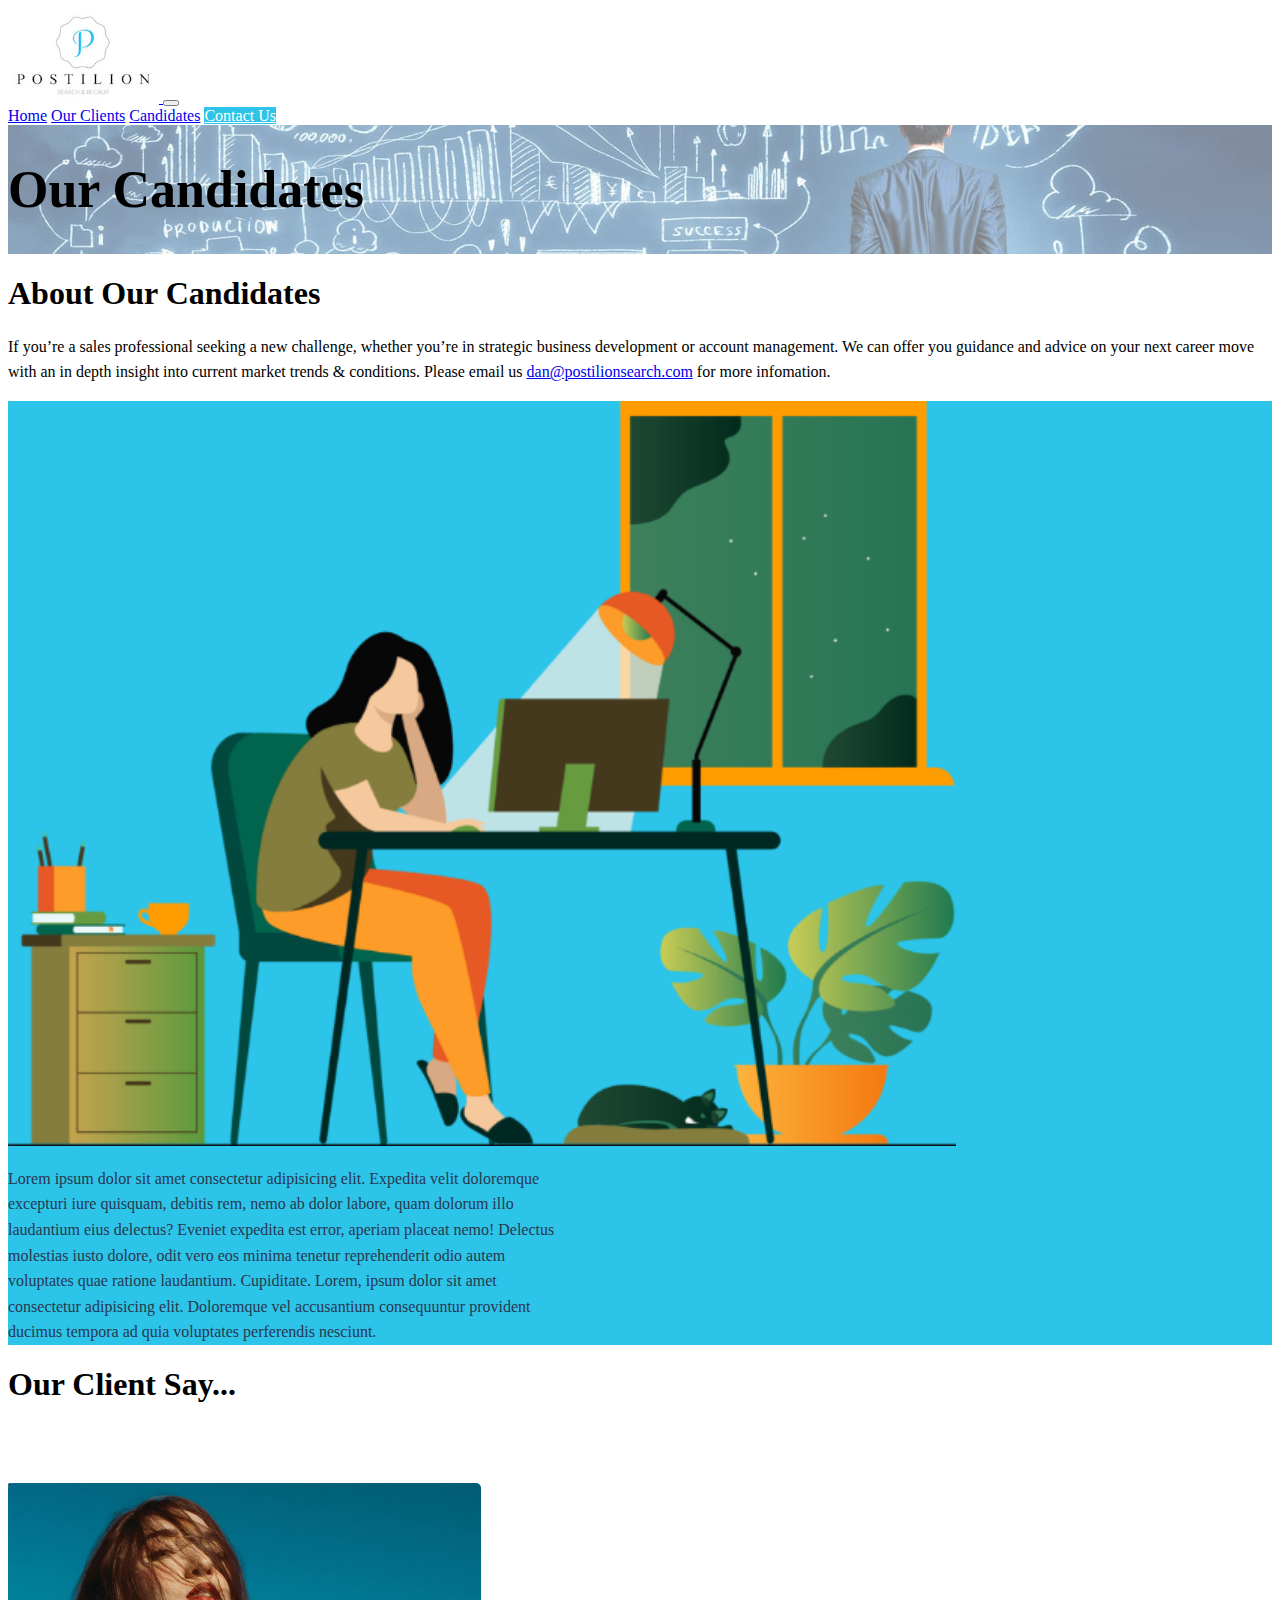
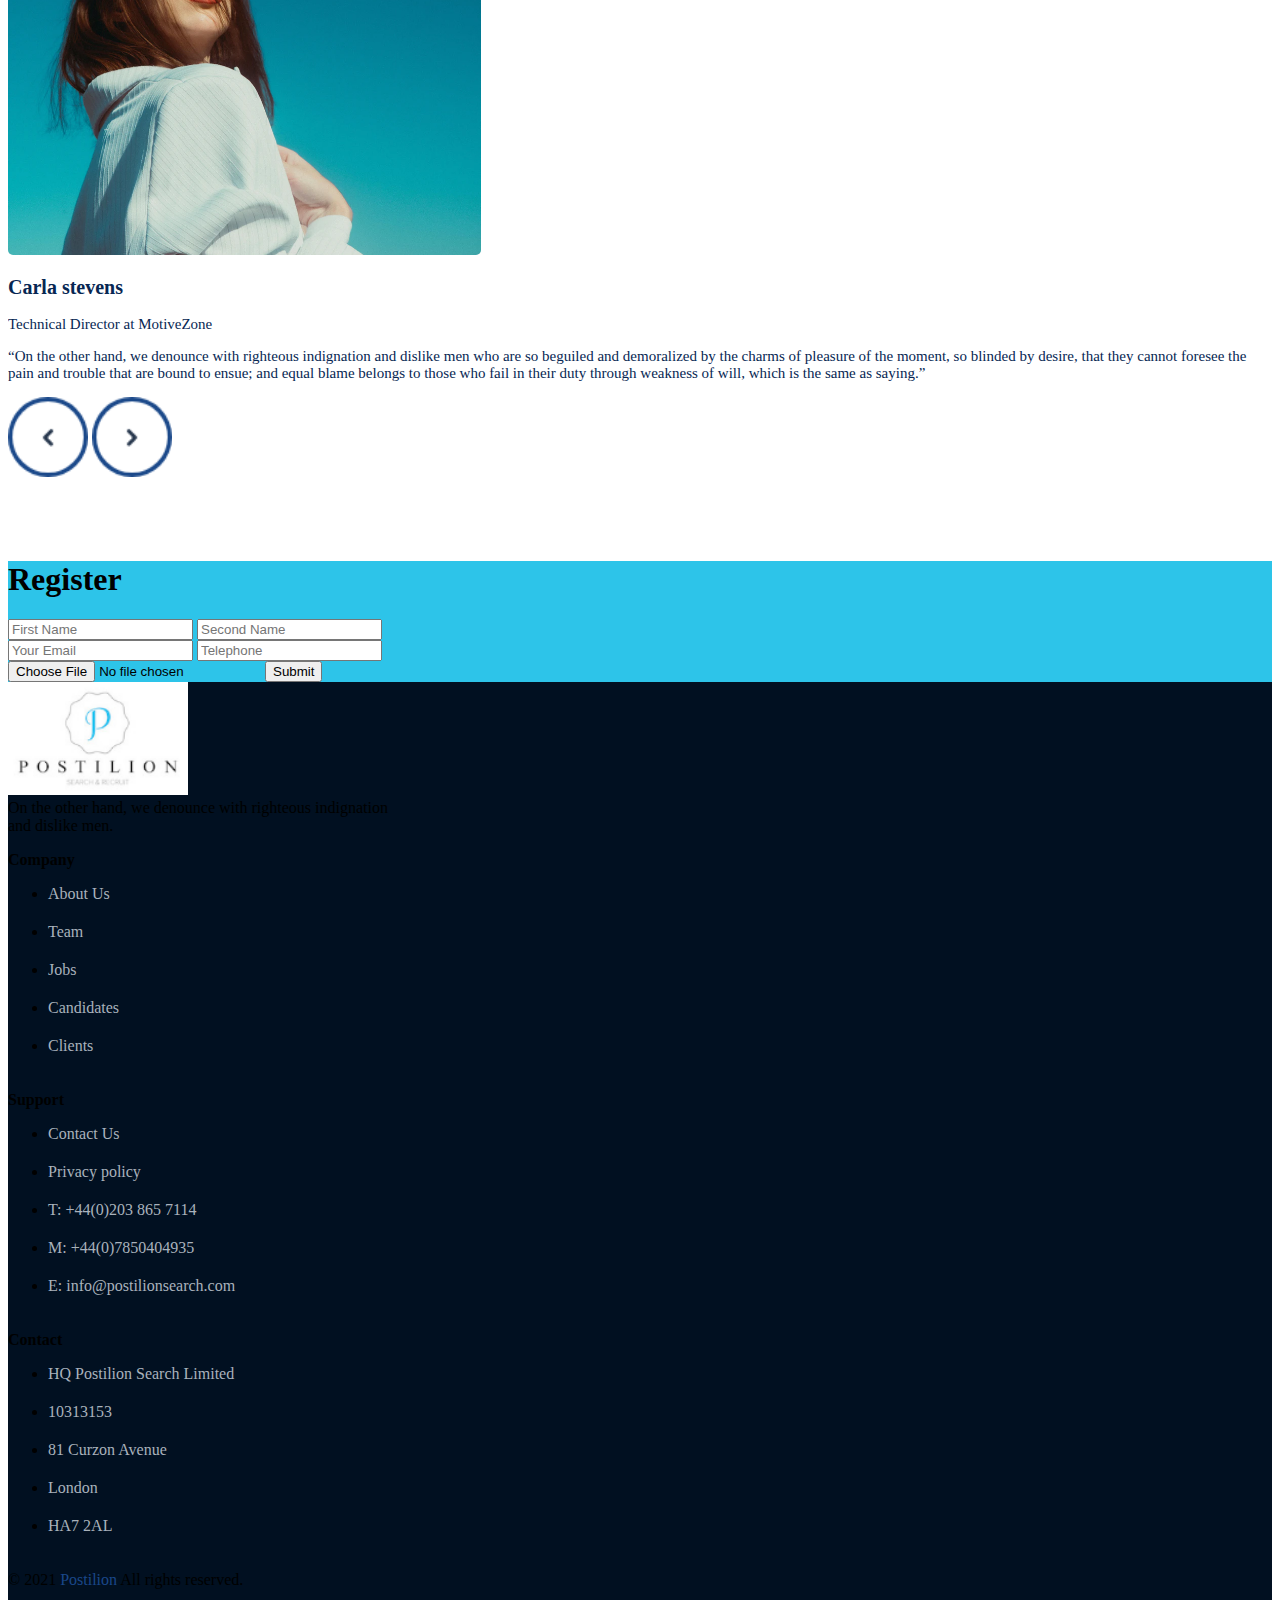
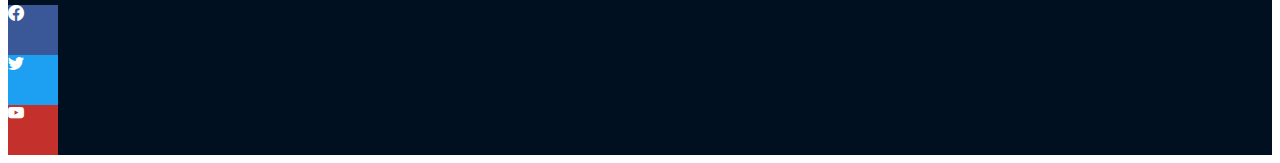
==== candidates.html @ 44a806d3 "Completed the Candidates page and fixed the menu active link bug" ====
<!DOCTYPE html>
<html lang="en">
  <head>
    <meta charset="UTF-8" />
    <meta http-equiv="X-UA-Compatible" content="IE=edge" />
    <meta name="viewport" content="width=device-width, initial-scale=1.0" />
    <link
      href="https://cdn.jsdelivr.net/npm/bootstrap@5.0.2/dist/css/bootstrap.min.css"
      rel="stylesheet"
      integrity="sha384-EVSTQN3/azprG1Anm3QDgpJLIm9Nao0Yz1ztcQTwFspd3yD65VohhpuuCOmLASjC"
      crossorigin="anonymous"
    />
    <link rel="stylesheet" href="style.css" />
    <link
      rel="stylesheet"
      href="https://cdn.jsdelivr.net/npm/bootstrap-icons@1.7.2/font/bootstrap-icons.css"
    />
    <title>Home</title>
  </head>
  <body>
    <!-- Intro Banner and Navigation -->
    <main>
      <div class="container">
        <nav class="navbar navbar-expand-lg navbar-light">
          <div class="container-fluid d-flex justify-content-between">
            <a class="navbar-brand" href="index.html">
              <img
                src="./assets/images/logo.png"
                alt=""
                class="img-fluid img"
              />
            </a>
            <button
              class="navbar-toggler"
              type="button"
              data-bs-toggle="collapse"
              data-bs-target="#navbarNavAltMarkup"
              aria-controls="navbarNavAltMarkup"
              aria-expanded="false"
              aria-label="Toggle navigation"
            >
              <span class="navbar-toggler-icon"></span>
            </button>
            <div
              class="collapse navbar-collapse justify-content-end"
              id="navbarNavAltMarkup"
            >
              <div class="navbar-nav">
                <a class="nav-link mx-2" aria-current="page" href="#"
                  >Home</a
                >
                <a class="nav-link mx-2" href="clients.html">Our Clients</a>
                <a class="nav-link mx-2 active" href="candidates.html">Candidates</a>
                <!-- <a class="nav-link mx-2" href="#">Meets the Team</a> -->
                <!-- <a class="nav-link mx-2" href="#">Latest Jobs</a> -->
                <a class="nav-link mx-2 btn btn-primary" href="#">Contact Us</a>
              </div>
            </div>
          </div>
        </nav>
      </div>
      <div
        style="
          background: url('./assets/images/Business_plan.jpg') no-repeat,
            rgba(255, 255, 255, 0.5);
          width: 100% !important;
          overflow: hidden !important;
          background-position: 25% 45%;
          background-blend-mode: overlay;
          background-size: cover;
        "
      >
        <div class="container">
          <div class="row">
            <div class="col-lg-6 py-5 my-lg-5">
              <h1 class="py-5 mt-5" style="font-weight: 600; font-size: 52px">
                Our Candidates
              </h1>
            </div>
            <div class="col-lg-6"></div>
          </div>
        </div>
      </div>
    </main>

    <section>
      <div class="container">
        <div class="py-lg-5 py-md-4 text-center my-5 mx-2">
          <h1 class="mb-lg-5 mb-md-5">About Our Candidates</h1>
          <p style="line-height: 1.6">
            If you’re a sales professional seeking a new challenge, whether you’re in strategic business development or account management. We can offer you guidance and advice on your next career move with an in depth insight into current market trends & conditions. Please email us <a href="mailto:dan@postilionsearch.com">dan@postilionsearch.com</a> for more infomation.
          </p>
        </div>
      </div>
    </section>

    <section class="py-5 bg-primary">
      <div
        class="
          container
          py-5
          row
          justify-content-between
          align-items-center
          mx-auto
        "
      >
        <div class="col-lg-6">
          <img
            src="./assets/images/Banner 2.png"
            alt=""
            class="img-fluid img"
            style="width: 75%"
          />
        </div>
        <div class="col-lg-6 mt-5" style="color: #28384e; max-width: 550px">
          <p class="mb-5" style="line-height: 1.6">
            Lorem ipsum dolor sit amet consectetur adipisicing elit. Expedita velit doloremque excepturi iure quisquam, debitis rem, nemo ab dolor labore, quam dolorum illo laudantium eius delectus? Eveniet expedita est error, aperiam placeat nemo! Delectus molestias iusto dolore, odit vero eos minima tenetur reprehenderit odio autem voluptates quae ratione laudantium. Cupiditate. Lorem, ipsum dolor sit amet consectetur adipisicing elit. Doloremque vel accusantium consequuntur provident ducimus tempora ad quia voluptates perferendis nesciunt.
          </p>
        </div>
      </div>
    </section>

    <!-- Testimonial -->
    <section class="py-3">
      <h1 class="text-center pt-5" style="font-weight: 600">
        Our Client Say...
      </h1>
      <div
        class="container row justify-content-center mx-auto"
        style="margin-top: 80px; overflow: hidden; margin-bottom: 80px"
      >
        <div class="col-lg-6 row justify-content-end">
          <div class="parent-image-stack">
            <img
              src="./assets/images/Group 33.png"
              alt=""
              class="parent-image_bottom img img-fluid"
            />
            <img
              src="./assets/images/Image.png"
              alt=""
              class="parent-image_top img img-fluid"
            />
          </div>
        </div>
        <div
          class="col-lg-6 align-items-center row px-5 mt-md-5"
          style="color: #072753"
        >
          <div class="">
            <h2 style="font-size: 20px" class="mb-3">Carla stevens</h2>
            <p style="font-size: 15px" class="mb-3">
              Technical Director at MotiveZone
            </p>
            <p style="font-size: 15px" class="mb-3">
              “On the other hand, we denounce with righteous indignation and
              dislike men who are so beguiled and demoralized by the charms of
              pleasure of the moment, so blinded by desire, that they cannot
              foresee the pain and trouble that are bound to ensue; and equal
              blame belongs to those who fail in their duty through weakness of
              will, which is the same as saying.”
            </p>
            <div
              class="
                row
                justify-content-md-center justify-content-lg-start
                mt-md-4
              "
            >
              <img src="./assets/images/Left.png" alt="" style="width: 80px" />
              <img src="./assets/images/Right.png" alt="" style="width: 80px" />
            </div>
          </div>
        </div>
      </div>
    </section>

    <section class="py-5 bg-primary text-center">
      <h1 class="mb-4" style="font-weight: 600">Register</h1>
      <div style="max-width: 400px" class="mx-auto">
        <form>
          <input
            type="text"
            class="form-control mb-3"
            placeholder="First Name"
          />
          <input
            type="text"
            class="form-control mb-3"
            placeholder="Second Name"
          />
          <input
            type="text"
            class="form-control mb-3"
            placeholder="Your Email"
          />
          <input
            type="text"
            class="form-control mb-3"
            placeholder="Telephone"
          />
            <input 
            type="file" 
            class="form-control mb-3"
            />

          <button type="button" class="btn btn-dark">Submit</button>
        </form>
      </div>
    </section>
  </body>

  <footer style="background-color: #011021" class="py-5">
    <div class="container row mx-auto">
      <div class="col-lg-4">
        <img src="./assets/images/logo.png" alt="" width="180px" />
        <div class="text-white mt-5" style="max-width: 400px">
          On the other hand, we denounce with righteous indignation and dislike
          men.
        </div>
      </div>
      <div class="col-lg-2 mt-4 text-white">
        <p style="font-weight: bold" class="mb-4">Company</p>
        <ul class="list-unstyled">
          <li>
            <a href="#" class="footerLinks">About Us</a>
          </li>
          <li><a href="#" class="footerLinks">Team</a></li>
          <li><a href="#" class="footerLinks">Jobs</a></li>
          <li><a href="#" class="footerLinks">Candidates</a></li>
          <li><a href="#" class="footerLinks">Clients</a></li>
        </ul>
      </div>
      <div class="col-lg-3 mt-4 text-white">
        <p style="font-weight: bold" class="mb-4">Support</p>
        <ul class="list-unstyled">
          <li>
            <a href="#" class="footerLinks">Contact Us</a>
          </li>
          <li><a href="#" class="footerLinks">Privacy policy</a></li>
          <li><a href="#" class="footerLinks">T: +44(0)203 865 7114</a></li>
          <li><a href="#" class="footerLinks">M: +44(0)7850404935</a></li>
          <li>
            <a href="#" class="footerLinks">E: info@postilionsearch.com</a>
          </li>
        </ul>
      </div>
      <div class="col-lg-3 mt-4 text-white">
        <p style="font-weight: bold" class="mb-4">Contact</p>
        <ul class="list-unstyled">
          <li>
            <a href="#" class="footerLinks">HQ Postilion Search Limited</a>
          </li>
          <li><a href="#" class="footerLinks">10313153</a></li>
          <li><a href="#" class="footerLinks">81 Curzon Avenue</a></li>
          <li><a href="#" class="footerLinks">London</a></li>
          <li><a href="#" class="footerLinks">HA7 2AL</a></li>
        </ul>
      </div>
    </div>
    <div class="container row mx-auto align-items-center">
      <div class="col-md-6">
        <p class="text-white">
          © 2021 <span style="color: #1a4789">Postilion</span> All rights
          reserved.
        </p>
      </div>
      <div class="col-md-6">
        <div class="row justify-content-end">
          <div
            class="
              d-inline-block d-flex
              justify-content-center
              align-items-center
              rounded-circle
              mx-1
            "
            style="height: 50px; width: 50px; background-color: #3a5897"
          >
            <i class="bi bi-facebook" style="color: white"></i>
          </div>
          <div
            class="
              d-inline-block d-flex
              justify-content-center
              align-items-center
              rounded-circle
              mx-1
            "
            style="height: 50px; width: 50px; background-color: #1da0f1"
          >
            <i class="bi bi-twitter" style="color: white"></i>
          </div>
          <div
            class="
              d-inline-block d-flex
              justify-content-center
              align-items-center
              rounded-circle
              mx-1
            "
            style="height: 50px; width: 50px; background-color: #c4302b"
          >
            <i class="bi bi-youtube" style="color: white"></i>
          </div>
        </div>
      </div>
    </div>
  </footer>
</html>
---- style.css ----
.btn-primary {
  background-color: #2dc4e9 !important;
  color: #fff !important;
  outline: #2dc4e9 !important;
  border-color: #2dc4e9 !important;
}

.btn-primary:hover,
.btn-primary:focus,
.btn-primary.active {
  background-color: #249cba !important;
  outline: #249cba !important;
  border-color: #249cba !important;
}

.bg-primary {
  background-color: #2dc4e9 !important;
}

.btn-secondary-outline {
  border-color: #28384e !important;
  color: #28384e !important;
}

.btn-secondary-outline:hover,
.btn-secondary-outline:active,
.btn-secondary-outline:focus {
  background-color: #28384e !important;
  color: white !important;
}

.parent-image-stack {
  position: relative;
  width: 473px;
}
.parent-image_bottom {
  position: absolute;
  top: -40px;
  left: -30px;
  z-index: -1 !important;
}

.parent-image_top {
  z-index: 2 !important;
}

.footerLinks {
  color: #a9b2bc;
  text-decoration: none;
  padding-bottom: 20px;
  display: inline-block;
}

.footerLinks:hover,
.footerLinks:focus,
.footerLinks:active {
  color: #81878d;
}
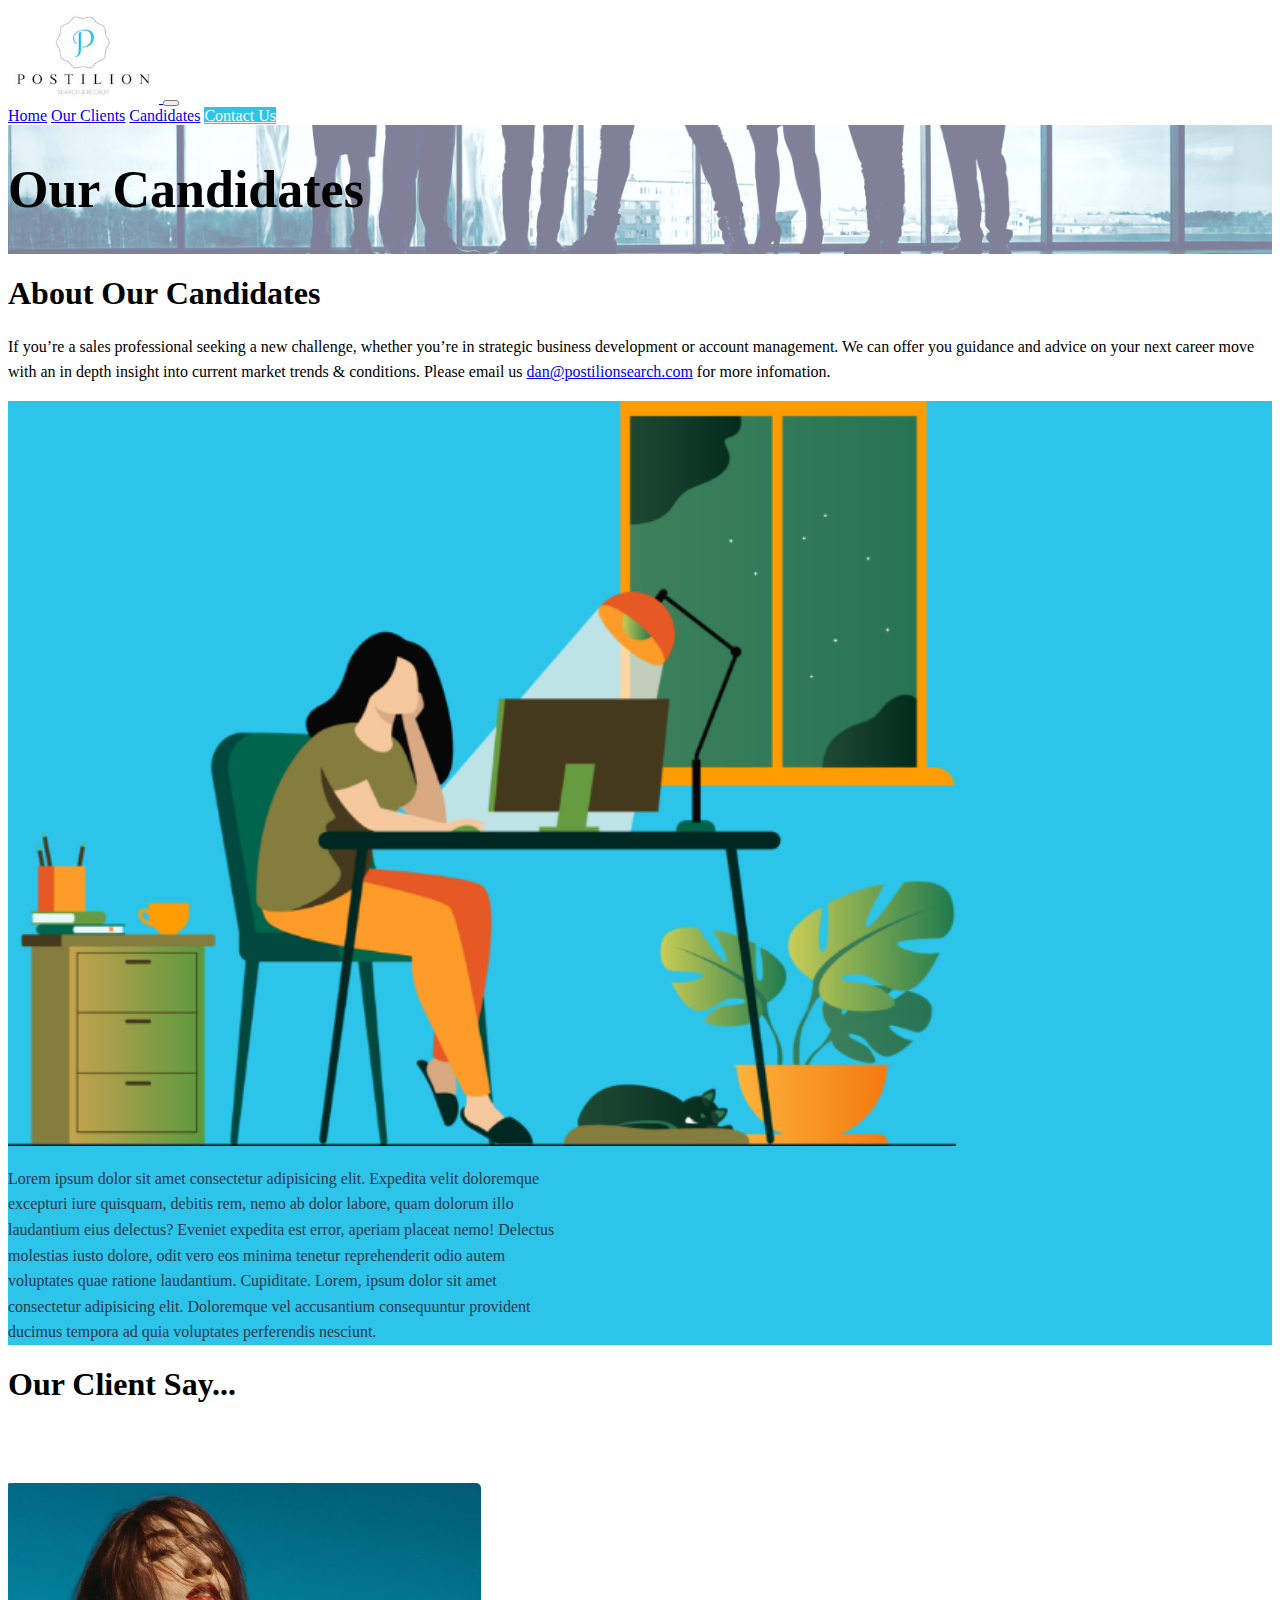
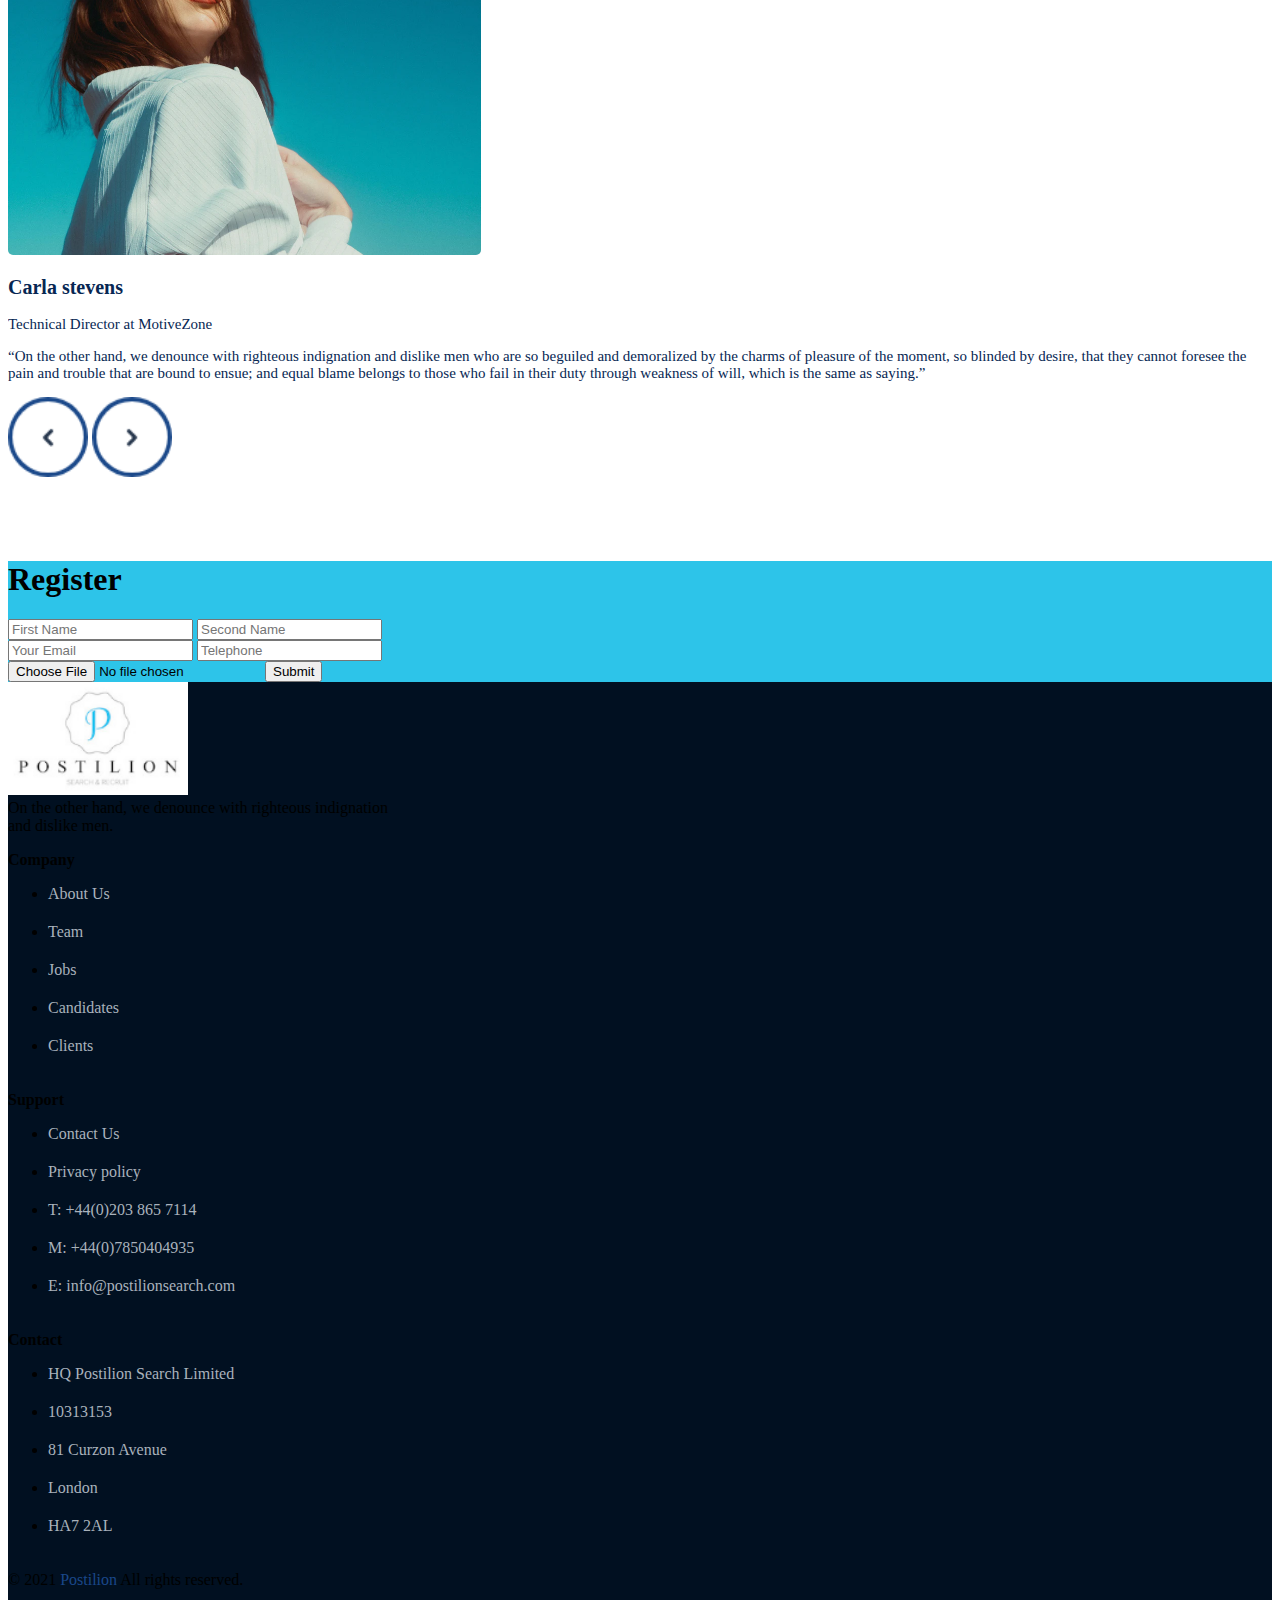
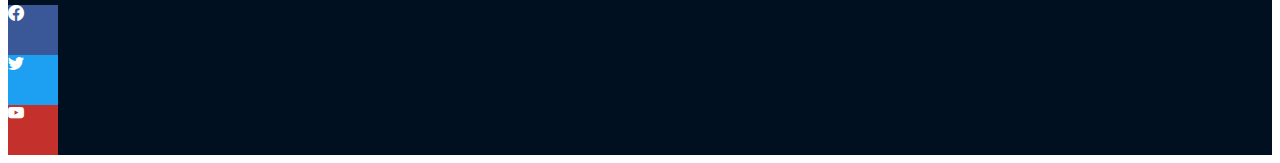
==== commit 70e1adf8: "Changed the banners of candidates and contact pages" ====
--- a/candidates.html
+++ b/candidates.html
@@ -46,14 +46,14 @@
               id="navbarNavAltMarkup"
             >
               <div class="navbar-nav">
-                <a class="nav-link mx-2" aria-current="page" href="#"
+                <a class="nav-link mx-2" aria-current="page" href="index.html"
                   >Home</a
                 >
                 <a class="nav-link mx-2" href="clients.html">Our Clients</a>
                 <a class="nav-link mx-2 active" href="candidates.html">Candidates</a>
                 <!-- <a class="nav-link mx-2" href="#">Meets the Team</a> -->
                 <!-- <a class="nav-link mx-2" href="#">Latest Jobs</a> -->
-                <a class="nav-link mx-2 btn btn-primary" href="#">Contact Us</a>
+                <a class="nav-link mx-2 btn btn-primary" href="contact.html">Contact Us</a>
               </div>
             </div>
           </div>
@@ -61,7 +61,7 @@
       </div>
       <div
         style="
-          background: url('./assets/images/Business_plan.jpg') no-repeat,
+          background: url('./assets/images/candidates.jpg') no-repeat,
             rgba(255, 255, 255, 0.5);
           width: 100% !important;
           overflow: hidden !important;
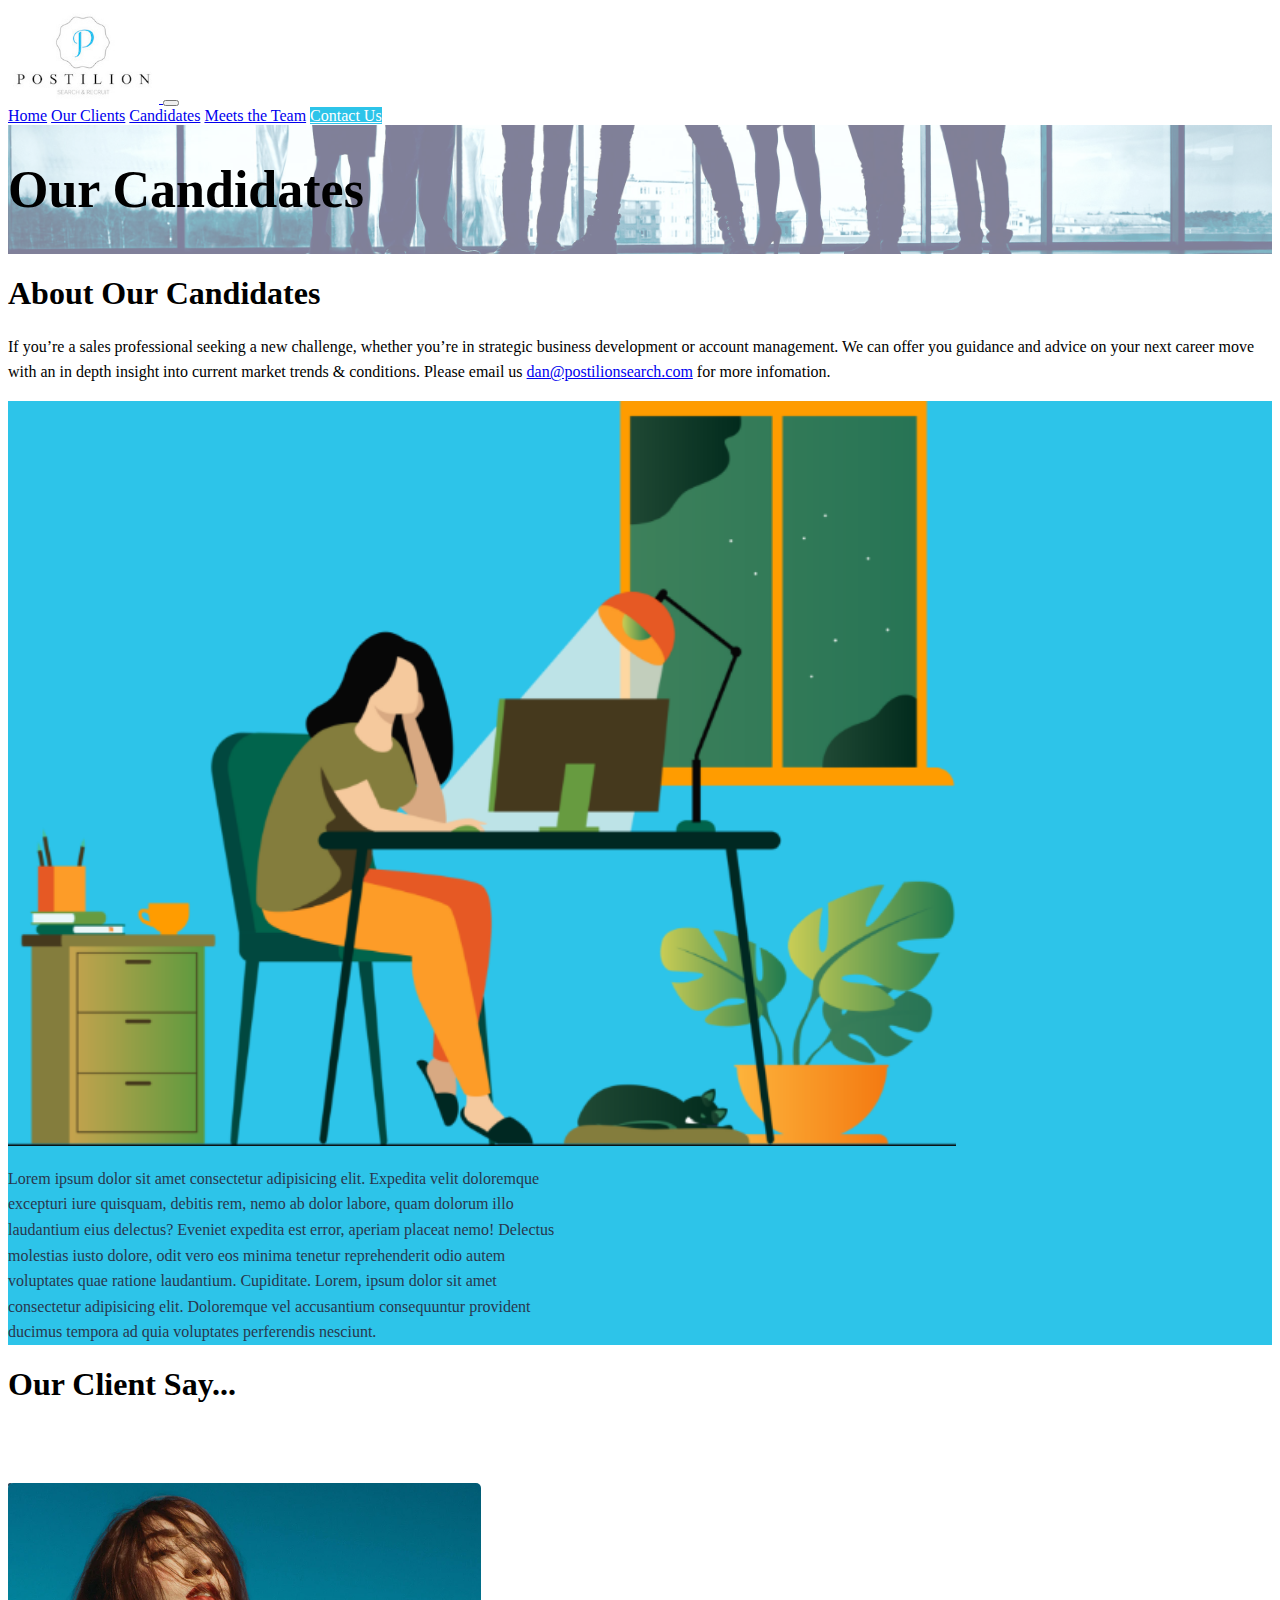
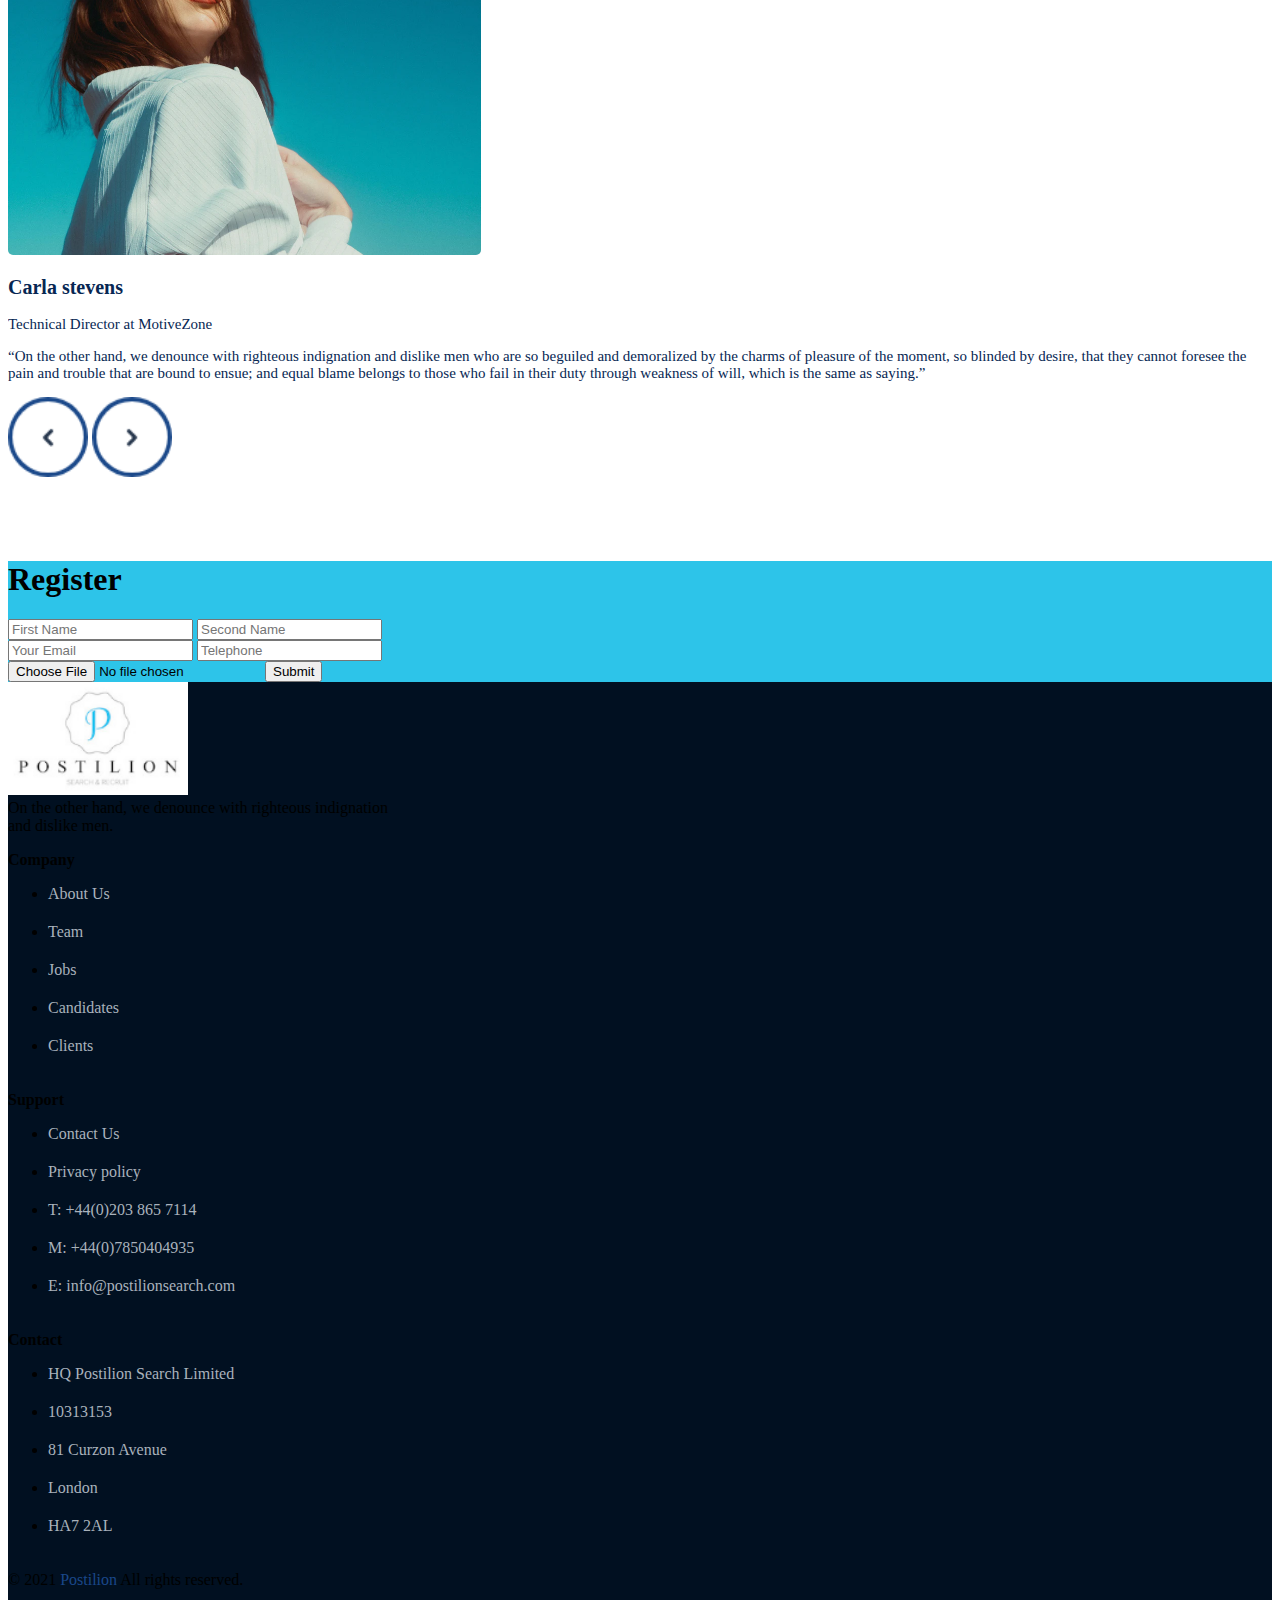
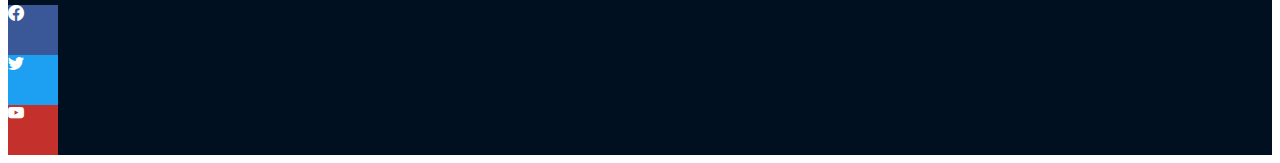
==== commit 7a5f2ab5: "Resolved conflict in the main menu" ====
--- a/candidates.html
+++ b/candidates.html
@@ -46,12 +46,10 @@
               id="navbarNavAltMarkup"
             >
               <div class="navbar-nav">
-                <a class="nav-link mx-2" aria-current="page" href="index.html"
-                  >Home</a
-                >
+                <a class="nav-link mx-2" aria-current="page" href="index.html">Home</a>
                 <a class="nav-link mx-2" href="clients.html">Our Clients</a>
                 <a class="nav-link mx-2 active" href="candidates.html">Candidates</a>
-                <!-- <a class="nav-link mx-2" href="#">Meets the Team</a> -->
+                <a class="nav-link mx-2" href="meet-the-team.html">Meets the Team</a>
                 <!-- <a class="nav-link mx-2" href="#">Latest Jobs</a> -->
                 <a class="nav-link mx-2 btn btn-primary" href="contact.html">Contact Us</a>
               </div>
